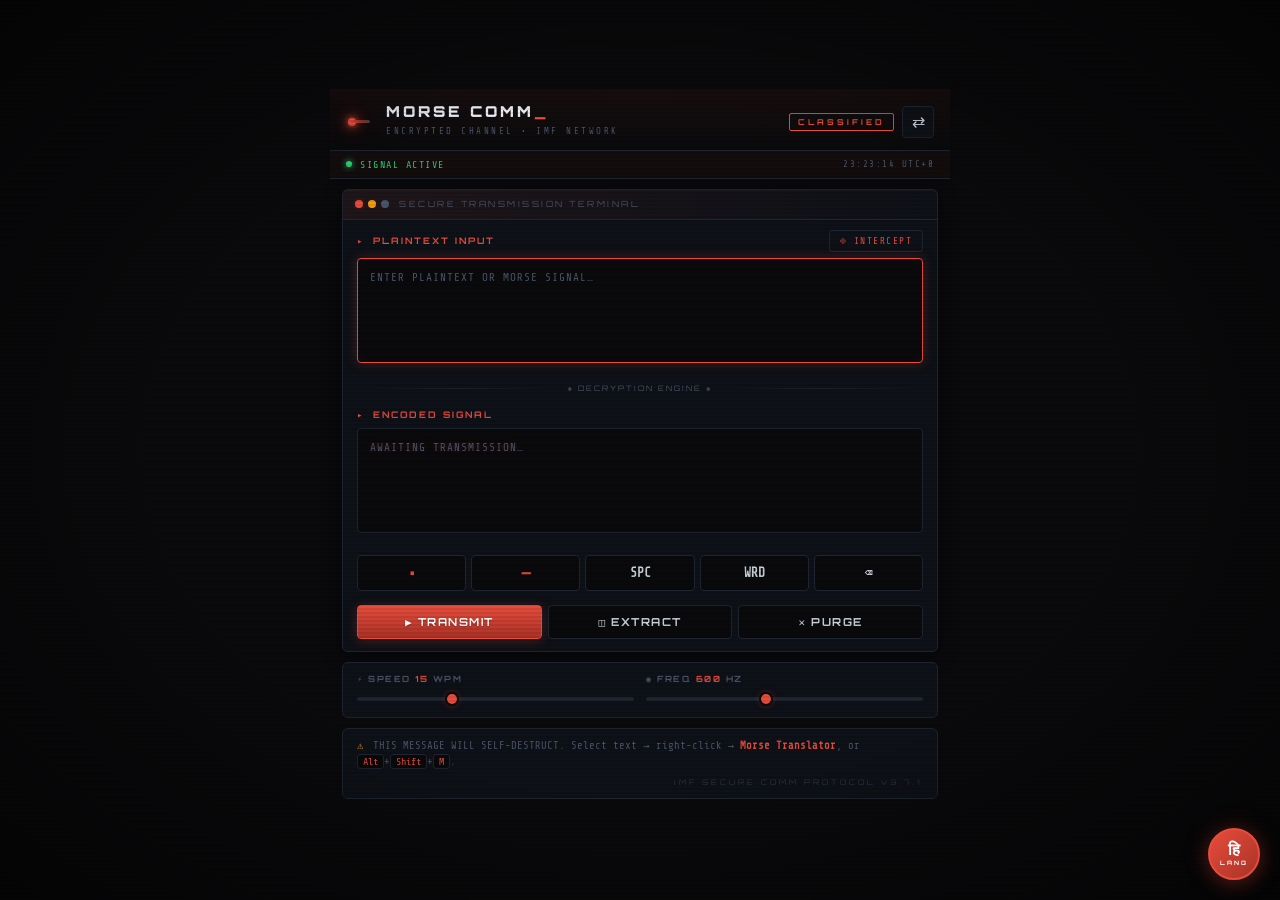
==== morse-extension/popup.html @ 50d20765 "first commit" ====
<!DOCTYPE html>
<html lang="en">
<head>
  <meta charset="UTF-8">
  <meta name="viewport" content="width=device-width, initial-scale=1">
  <title>Morse Translator — CLASSIFIED</title>
  <link rel="preconnect" href="https://fonts.googleapis.com">
  <link rel="preconnect" href="https://fonts.gstatic.com" crossorigin>
  <link href="https://fonts.googleapis.com/css2?family=Share+Tech+Mono&family=Orbitron:wght@400;700;900&display=swap" rel="stylesheet">
  <link rel="stylesheet" href="popup.css">
</head>
<body>
  <!-- Scanline overlay -->
  <div class="scanlines" aria-hidden="true"></div>
  <!-- Vignette overlay -->
  <div class="vignette" aria-hidden="true"></div>

  <header>
    <div class="brand">
      <div class="fuse-icon" aria-hidden="true">
        <span class="fuse-spark"></span>
        <span class="fuse-line"></span>
      </div>
      <div class="brand-text">
        <h1>MORSE COMM<span class="blink">_</span></h1>
        <span class="subtitle">ENCRYPTED CHANNEL • IMF NETWORK</span>
      </div>
    </div>
    <div class="header-right">
      <span class="classified-badge">CLASSIFIED</span>
      <button id="swap" class="icon-btn" title="Swap direction" aria-label="Swap direction">⇄</button>
    </div>
  </header>

  <div class="status-bar">
    <span class="pulse-dot"></span>
    <span class="status-text">SIGNAL ACTIVE</span>
    <span class="coords" id="timestamp"></span>
  </div>

  <section class="terminal">
    <div class="terminal-header">
      <span class="terminal-dots">
        <i></i><i></i><i></i>
      </span>
      <span class="terminal-title">SECURE TRANSMISSION TERMINAL</span>
    </div>

    <div class="field-group">
      <div class="label-row">
        <label for="input" id="input-label"><span class="label-icon">▸</span> INPUT STREAM</label>
        <button id="grab" class="link-btn" title="Intercept text from the current page">⎆ INTERCEPT</button>
      </div>
      <textarea id="input" rows="4" placeholder="ENTER PLAINTEXT OR MORSE SIGNAL…" spellcheck="false" autofocus></textarea>
    </div>

    <div class="divider">
      <span class="divider-line"></span>
      <span class="divider-label">◈ DECRYPTION ENGINE ◈</span>
      <span class="divider-line"></span>
    </div>

    <div class="field-group">
      <div class="label-row">
        <label for="output" id="output-label"><span class="label-icon">▸</span> TRANSLATION</label>
        <span id="status" class="status" aria-live="polite"></span>
      </div>
      <textarea id="output" rows="4" readonly placeholder="AWAITING TRANSMISSION…"></textarea>
    </div>

    <div class="keys" id="keys">
      <button data-k="." title="Dot" class="key-dot">•</button>
      <button data-k="-" title="Dash" class="key-dash">—</button>
      <button data-k=" " title="Letter space">SPC</button>
      <button data-k=" / " title="Word space">WRD</button>
      <button data-k="back" title="Backspace">⌫</button>
    </div>

    <div class="actions">
      <button id="play" class="primary">▶ TRANSMIT</button>
      <button id="copy">◫ EXTRACT</button>
      <button id="clear">✕ PURGE</button>
    </div>
  </section>

  <section class="settings">
    <div class="slider">
      <label for="wpm">⚡ SPEED <output id="wpm-val">15</output> WPM</label>
      <input type="range" id="wpm" min="5" max="35" value="15">
    </div>
    <div class="slider">
      <label for="freq">◉ FREQ <output id="freq-val">600</output> Hz</label>
      <input type="range" id="freq" min="300" max="1000" step="10" value="600">
    </div>
  </section>

  <footer>
    <div class="footer-warning">
      <span class="warning-icon">⚠</span>
      THIS MESSAGE WILL SELF-DESTRUCT. Select text → right-click → <b>Morse Translator</b>, or <kbd>Alt</kbd>+<kbd>Shift</kbd>+<kbd>M</kbd>.
    </div>
    <div class="footer-imf">IMF SECURE COMM PROTOCOL v3.7.1</div>
  </footer>

  <!-- ── HINDI TRANSLATOR SIDE PANEL ── -->
  <button id="hindi-toggle" class="hindi-toggle" title="English ↔ Hindi Translator" aria-label="Toggle Hindi Translator">
    <span class="hindi-toggle-icon">हि</span>
    <span class="hindi-toggle-label">LANG</span>
  </button>

  <aside id="hindi-panel" class="hindi-panel" aria-label="Hindi Translator" hidden>
    <div class="hindi-panel-header">
      <span class="hindi-panel-dots"><i></i><i></i><i></i></span>
      <span class="hindi-panel-title">LANGUAGE DECODER</span>
      <button id="hindi-close" class="hindi-close" aria-label="Close panel">✕</button>
    </div>
    <div class="hindi-panel-badge">ENGLISH ⇌ HINDI</div>

    <div class="hindi-body">
      <div class="hindi-field">
        <label for="hindi-input" id="hindi-input-label"><span class="label-icon">▸</span> ENGLISH INPUT</label>
        <textarea id="hindi-input" rows="3" placeholder="TYPE ENGLISH TEXT…" spellcheck="false"></textarea>
      </div>

      <div class="hindi-swap-row">
        <span class="hindi-divider-line"></span>
        <button id="hindi-swap" class="hindi-swap-btn" title="Swap languages">⇄</button>
        <span class="hindi-divider-line"></span>
      </div>

      <div class="hindi-field">
        <label for="hindi-output" id="hindi-output-label"><span class="label-icon">▸</span> HINDI OUTPUT</label>
        <textarea id="hindi-output" rows="3" readonly placeholder="अनुवाद यहां दिखेगा…"></textarea>
      </div>

      <div class="hindi-actions">
        <button id="hindi-translate" class="hindi-btn primary">⚡ TRANSLATE</button>
        <button id="hindi-copy" class="hindi-btn">◫ EXTRACT</button>
        <button id="hindi-clear" class="hindi-btn">✕ PURGE</button>
      </div>

      <div class="hindi-status" id="hindi-status"></div>
    </div>
  </aside>

  <script src="morse.js"></script>
  <script src="player.js"></script>
  <script src="popup.js"></script>
</body>
</html>
---- morse-extension/popup.css ----
/* ═══════════════════════════════════════════════════
   MORSE COMM — MISSION IMPOSSIBLE THEME
   Covert ops terminal • Classified comms interface
   ═══════════════════════════════════════════════════ */

@import url('https://fonts.googleapis.com/css2?family=Share+Tech+Mono&family=Orbitron:wght@400;700;900&display=swap');

:root {
  --bg: #0a0a0c;
  --panel: #0e1117;
  --panel-hover: #141921;
  --border: #1e2530;
  --border-glow: #c0392b;
  --text: #c8d0d8;
  --text-bright: #e8edf3;
  --muted: #4a5568;
  --accent: #e74c3c;
  --accent-dark: #a93226;
  --accent-glow: rgba(231, 76, 60, 0.25);
  --accent-text: #fff;
  --success: #2ecc71;
  --warning: #f39c12;
  --danger: #e74c3c;
  --gold: #d4a20a;
  --morse-color: #e74c3c;
}

* {
  box-sizing: border-box;
  margin: 0;
  padding: 0;
}

html {
  background: var(--bg);
  color: var(--text);
  font: 12.5px/1.5 'Share Tech Mono', ui-monospace, 'Cascadia Code', 'Fira Code', Consolas, monospace;
  overflow-x: hidden;
  min-height: 100vh;
  display: flex;
  justify-content: center;
  align-items: center;
}

body {
  width: 100%;
  max-width: 620px;
  margin: 24px auto;
  padding: 0;
  position: relative;
}

/* ── SCANLINE OVERLAY ── */
.scanlines {
  position: fixed;
  top: 0;
  left: 0;
  right: 0;
  bottom: 0;
  pointer-events: none;
  z-index: 100;
  background: repeating-linear-gradient(0deg,
      transparent,
      transparent 2px,
      rgba(0, 0, 0, 0.08) 2px,
      rgba(0, 0, 0, 0.08) 4px);
  animation: scanline-drift 8s linear infinite;
}

@keyframes scanline-drift {
  0% {
    background-position: 0 0;
  }

  100% {
    background-position: 0 200px;
  }
}

/* ── VIGNETTE ── */
.vignette {
  position: fixed;
  top: 0;
  left: 0;
  right: 0;
  bottom: 0;
  pointer-events: none;
  z-index: 99;
  background: radial-gradient(ellipse at center, transparent 55%, rgba(0, 0, 0, 0.5) 100%);
}

/* ── HEADER ── */
header {
  display: flex;
  align-items: center;
  justify-content: space-between;
  padding: 14px 16px 10px;
  border-bottom: 1px solid var(--border);
  background: linear-gradient(180deg, rgba(231, 76, 60, 0.06) 0%, transparent 100%);
}

.brand {
  display: flex;
  align-items: center;
  gap: 12px;
}

/* Fuse icon — the iconic burning fuse */
.fuse-icon {
  position: relative;
  width: 28px;
  height: 28px;
  display: flex;
  align-items: center;
  justify-content: center;
}

.fuse-line {
  display: block;
  width: 20px;
  height: 3px;
  background: linear-gradient(90deg, var(--accent), var(--accent-dark), #444);
  border-radius: 2px;
  position: relative;
}

.fuse-spark {
  position: absolute;
  left: 2px;
  top: 50%;
  transform: translateY(-50%);
  width: 8px;
  height: 8px;
  border-radius: 50%;
  background: var(--accent);
  box-shadow:
    0 0 6px var(--accent),
    0 0 14px var(--accent),
    0 0 28px rgba(231, 76, 60, 0.4);
  animation: spark-pulse 0.8s ease-in-out infinite alternate;
}

@keyframes spark-pulse {
  0% {
    opacity: 1;
    transform: translateY(-50%) scale(1);
  }

  100% {
    opacity: 0.6;
    transform: translateY(-50%) scale(0.7);
  }
}

.brand-text h1 {
  font-family: 'Orbitron', 'Share Tech Mono', monospace;
  font-size: 15px;
  font-weight: 900;
  letter-spacing: 3px;
  color: var(--text-bright);
  line-height: 1.2;
}

.blink {
  animation: blink-cursor 1s step-end infinite;
  color: var(--accent);
}

@keyframes blink-cursor {

  0%,
  100% {
    opacity: 1;
  }

  50% {
    opacity: 0;
  }
}

.subtitle {
  font-size: 9px;
  letter-spacing: 2.5px;
  color: var(--muted);
  text-transform: uppercase;
}

.header-right {
  display: flex;
  align-items: center;
  gap: 8px;
}

.classified-badge {
  font-family: 'Orbitron', monospace;
  font-size: 8px;
  font-weight: 700;
  letter-spacing: 3px;
  color: var(--accent);
  border: 1.5px solid var(--accent);
  padding: 2px 8px;
  border-radius: 2px;
  text-transform: uppercase;
  animation: badge-pulse 3s ease-in-out infinite;
  position: relative;
}

.classified-badge::before {
  content: '';
  position: absolute;
  top: -1px;
  left: -1px;
  right: -1px;
  bottom: -1px;
  border: 1px solid var(--accent);
  border-radius: 2px;
  opacity: 0;
  animation: badge-ring 3s ease-in-out infinite;
}

@keyframes badge-pulse {

  0%,
  100% {
    opacity: 1;
  }

  50% {
    opacity: 0.6;
  }
}

@keyframes badge-ring {

  0%,
  100% {
    opacity: 0;
    transform: scale(1);
  }

  50% {
    opacity: 0.3;
    transform: scale(1.15);
  }
}

.icon-btn {
  background: var(--panel);
  border: 1px solid var(--border);
  color: var(--text);
  width: 32px;
  height: 32px;
  border-radius: 4px;
  font-size: 16px;
  cursor: pointer;
  transition: all 0.2s;
}

.icon-btn:hover {
  border-color: var(--accent);
  box-shadow: 0 0 8px var(--accent-glow);
  color: var(--accent);
}

/* ── STATUS BAR ── */
.status-bar {
  display: flex;
  align-items: center;
  gap: 8px;
  padding: 6px 16px;
  background: rgba(231, 76, 60, 0.04);
  border-bottom: 1px solid var(--border);
  font-size: 10px;
  letter-spacing: 1.5px;
  color: var(--muted);
}

.pulse-dot {
  width: 6px;
  height: 6px;
  border-radius: 50%;
  background: var(--success);
  box-shadow: 0 0 6px var(--success);
  animation: pulse-live 2s ease-in-out infinite;
}

@keyframes pulse-live {

  0%,
  100% {
    opacity: 1;
    box-shadow: 0 0 4px var(--success);
  }

  50% {
    opacity: 0.4;
    box-shadow: 0 0 8px var(--success);
  }
}

.status-text {
  color: var(--success);
  flex: 1;
}

.coords {
  color: var(--muted);
  font-size: 9px;
}

/* ── TERMINAL ── */
.terminal {
  margin: 10px 12px;
  border: 1px solid var(--border);
  border-radius: 6px;
  background: var(--panel);
  overflow: hidden;
  box-shadow: 0 4px 20px rgba(0, 0, 0, 0.4), inset 0 1px 0 rgba(255, 255, 255, 0.02);
}

.terminal-header {
  display: flex;
  align-items: center;
  gap: 10px;
  padding: 8px 12px;
  background: linear-gradient(90deg, rgba(231, 76, 60, 0.08), transparent);
  border-bottom: 1px solid var(--border);
}

.terminal-dots {
  display: flex;
  gap: 5px;
}

.terminal-dots i {
  width: 8px;
  height: 8px;
  border-radius: 50%;
  display: block;
}

.terminal-dots i:nth-child(1) {
  background: var(--accent);
  box-shadow: 0 0 4px var(--accent-glow);
}

.terminal-dots i:nth-child(2) {
  background: var(--warning);
}

.terminal-dots i:nth-child(3) {
  background: var(--muted);
}

.terminal-title {
  font-family: 'Orbitron', monospace;
  font-size: 8.5px;
  letter-spacing: 2.5px;
  color: var(--muted);
}

/* ── FIELDS ── */
.field-group {
  padding: 10px 14px;
}

.label-row {
  display: flex;
  align-items: center;
  justify-content: space-between;
  margin-bottom: 6px;
}

label {
  font-family: 'Orbitron', monospace;
  font-size: 9px;
  font-weight: 700;
  letter-spacing: 2px;
  color: var(--accent);
  text-transform: uppercase;
}

.label-icon {
  color: var(--accent);
  margin-right: 4px;
  animation: label-blink 2s step-end infinite;
}

@keyframes label-blink {

  0%,
  80% {
    opacity: 1;
  }

  40%,
  60% {
    opacity: 0;
  }
}

.link-btn {
  background: none;
  border: 1px solid var(--border);
  color: var(--accent);
  font: inherit;
  font-size: 9.5px;
  letter-spacing: 1.5px;
  cursor: pointer;
  padding: 3px 10px;
  border-radius: 3px;
  transition: all 0.2s;
}

.link-btn:hover {
  background: var(--accent);
  color: var(--accent-text);
  border-color: var(--accent);
  box-shadow: 0 0 12px var(--accent-glow);
}

textarea {
  width: 100%;
  resize: none;
  background: var(--bg);
  color: var(--text-bright);
  border: 1px solid var(--border);
  border-radius: 4px;
  padding: 10px 12px;
  font: 13px/1.6 'Share Tech Mono', ui-monospace, Consolas, monospace;
  outline: none;
  transition: all 0.25s;
}

textarea::placeholder {
  color: var(--muted);
  font-size: 11px;
  letter-spacing: 1px;
}

textarea:focus {
  border-color: var(--accent);
  box-shadow: 0 0 12px var(--accent-glow), inset 0 0 20px rgba(231, 76, 60, 0.03);
}

#output {
  color: var(--morse-color);
  letter-spacing: 2px;
  text-shadow: 0 0 6px rgba(231, 76, 60, 0.3);
}

#output.is-text {
  color: var(--text-bright);
  letter-spacing: 0;
  text-shadow: none;
}

/* ── DIVIDER ── */
.divider {
  display: flex;
  align-items: center;
  gap: 10px;
  padding: 4px 14px;
}

.divider-line {
  flex: 1;
  height: 1px;
  background: linear-gradient(90deg, transparent, var(--border), transparent);
}

.divider-label {
  font-family: 'Orbitron', monospace;
  font-size: 7.5px;
  letter-spacing: 2px;
  color: var(--muted);
  white-space: nowrap;
}

/* ── STATUS ── */
.status {
  font-size: 10px;
  letter-spacing: 1px;
  color: var(--muted);
}

.status.warn {
  color: var(--danger);
  text-shadow: 0 0 8px rgba(231, 76, 60, 0.4);
}

/* ── KEYPAD ── */
.keys {
  display: flex;
  gap: 5px;
  padding: 6px 14px;
}

.keys[hidden] {
  display: none;
}

.keys button {
  flex: 1;
  background: var(--bg);
  border: 1px solid var(--border);
  color: var(--text);
  border-radius: 4px;
  padding: 7px 0;
  font: 700 13px 'Share Tech Mono', monospace;
  cursor: pointer;
  transition: all 0.15s;
  position: relative;
  overflow: hidden;
}

.keys button::after {
  content: '';
  position: absolute;
  top: 0;
  left: -100%;
  width: 100%;
  height: 100%;
  background: linear-gradient(90deg, transparent, rgba(231, 76, 60, 0.1), transparent);
  transition: left 0.4s;
}

.keys button:hover::after {
  left: 100%;
}

.keys button:hover {
  border-color: var(--accent);
  color: var(--accent);
  box-shadow: 0 0 8px var(--accent-glow);
}

.keys .key-dot,
.keys .key-dash {
  color: var(--accent);
  font-size: 18px;
}

/* ── ACTIONS ── */
.actions {
  display: flex;
  gap: 6px;
  padding: 8px 14px 12px;
}

.actions button {
  flex: 1;
  background: var(--bg);
  border: 1px solid var(--border);
  color: var(--text);
  border-radius: 4px;
  padding: 9px 0;
  font: 700 11px 'Orbitron', 'Share Tech Mono', monospace;
  letter-spacing: 1.5px;
  cursor: pointer;
  transition: all 0.2s;
  text-transform: uppercase;
}

.actions button:hover {
  border-color: var(--accent);
  box-shadow: 0 0 10px var(--accent-glow);
  color: var(--accent);
}

.actions .primary {
  background: linear-gradient(180deg, var(--accent) 0%, var(--accent-dark) 100%);
  border-color: var(--accent);
  color: var(--accent-text);
  box-shadow: 0 2px 12px var(--accent-glow);
  text-shadow: 0 1px 2px rgba(0, 0, 0, 0.3);
}

.actions .primary:hover {
  filter: brightness(1.15);
  box-shadow: 0 4px 20px var(--accent-glow);
}

.actions .primary.playing {
  background: linear-gradient(180deg, #c0392b 0%, #8e2420 100%);
  border-color: #c0392b;
  color: #fff;
  animation: danger-pulse 1s ease-in-out infinite;
}

@keyframes danger-pulse {

  0%,
  100% {
    box-shadow: 0 2px 12px var(--accent-glow);
  }

  50% {
    box-shadow: 0 4px 24px rgba(231, 76, 60, 0.5);
  }
}

/* ── SETTINGS ── */
.settings {
  display: grid;
  grid-template-columns: 1fr 1fr;
  gap: 12px;
  margin: 0 12px;
  padding: 10px 14px;
  border: 1px solid var(--border);
  border-radius: 6px;
  background: var(--panel);
}

.slider label {
  display: block;
  margin-bottom: 3px;
  font-size: 8.5px;
  color: var(--muted);
  letter-spacing: 1.5px;
}

.slider output {
  color: var(--accent);
  font-weight: 700;
}

input[type="range"] {
  width: 100%;
  -webkit-appearance: none;
  appearance: none;
  height: 4px;
  background: var(--border);
  border-radius: 2px;
  outline: none;
}

input[type="range"]::-webkit-slider-thumb {
  -webkit-appearance: none;
  appearance: none;
  width: 14px;
  height: 14px;
  border-radius: 50%;
  background: var(--accent);
  cursor: pointer;
  box-shadow: 0 0 6px var(--accent-glow);
  border: 2px solid var(--bg);
}

input[type="range"]::-moz-range-thumb {
  width: 14px;
  height: 14px;
  border-radius: 50%;
  background: var(--accent);
  cursor: pointer;
  box-shadow: 0 0 6px var(--accent-glow);
  border: 2px solid var(--bg);
}

/* ── FOOTER ── */
footer {
  margin: 10px 12px 12px;
  padding: 10px 14px;
  border: 1px solid var(--border);
  border-radius: 6px;
  background: var(--panel);
}

.footer-warning {
  color: var(--muted);
  font-size: 10.5px;
  line-height: 1.5;
}

.footer-warning b {
  color: var(--accent);
}

.warning-icon {
  color: var(--warning);
  margin-right: 4px;
}

kbd {
  background: var(--bg);
  border: 1px solid var(--border);
  border-radius: 3px;
  padding: 1px 5px;
  font: 10px 'Share Tech Mono', monospace;
  color: var(--accent);
}

.footer-imf {
  margin-top: 6px;
  font-family: 'Orbitron', monospace;
  font-size: 7.5px;
  letter-spacing: 3px;
  color: var(--muted);
  opacity: 0.5;
  text-align: right;
}

/* ── GLITCH TEXT EFFECT (on h1 hover) ── */
h1 {
  position: relative;
  cursor: default;
}

h1:hover {
  animation: glitch-text 0.3s linear;
}

@keyframes glitch-text {
  0% {
    transform: translate(0);
  }

  20% {
    transform: translate(-2px, 1px);
  }

  40% {
    transform: translate(2px, -1px);
  }

  60% {
    transform: translate(-1px, -1px);
  }

  80% {
    transform: translate(1px, 1px);
  }

  100% {
    transform: translate(0);
  }
}

/* ── GLOBAL SCROLLBAR ── */
::-webkit-scrollbar {
  width: 5px;
}

::-webkit-scrollbar-track {
  background: var(--bg);
}

::-webkit-scrollbar-thumb {
  background: var(--border);
  border-radius: 3px;
}

::-webkit-scrollbar-thumb:hover {
  background: var(--accent);
}

/* ═══════════════════════════════════════════════════
   HINDI TRANSLATOR — SIDE PANEL
   ═══════════════════════════════════════════════════ */

/* ── TOGGLE BUTTON (bottom-right) ── */
.hindi-toggle {
  position: fixed;
  bottom: 20px;
  right: 20px;
  z-index: 200;
  display: flex;
  flex-direction: column;
  align-items: center;
  gap: 2px;
  background: linear-gradient(135deg, var(--accent) 0%, var(--accent-dark) 100%);
  border: 2px solid var(--accent);
  color: #fff;
  width: 52px;
  height: 52px;
  border-radius: 50%;
  cursor: pointer;
  justify-content: center;
  box-shadow: 0 4px 20px var(--accent-glow), 0 0 30px rgba(231, 76, 60, 0.15);
  transition: all 0.3s;
  animation: toggle-breathe 3s ease-in-out infinite;
}

.hindi-toggle:hover {
  transform: scale(1.1);
  box-shadow: 0 4px 30px rgba(231, 76, 60, 0.5), 0 0 40px rgba(231, 76, 60, 0.25);
}

.hindi-toggle.active {
  background: var(--panel);
  border-color: var(--border);
  animation: none;
  box-shadow: 0 2px 10px rgba(0, 0, 0, 0.3);
}

@keyframes toggle-breathe {

  0%,
  100% {
    box-shadow: 0 4px 20px var(--accent-glow), 0 0 30px rgba(231, 76, 60, 0.15);
  }

  50% {
    box-shadow: 0 4px 30px rgba(231, 76, 60, 0.4), 0 0 50px rgba(231, 76, 60, 0.2);
  }
}

.hindi-toggle-icon {
  font-size: 16px;
  font-weight: 900;
  line-height: 1;
}

.hindi-toggle-label {
  font-family: 'Orbitron', monospace;
  font-size: 6px;
  font-weight: 700;
  letter-spacing: 2px;
  line-height: 1;
}

/* ── SIDE PANEL ── */
.hindi-panel {
  position: fixed;
  bottom: 80px;
  right: 20px;
  z-index: 199;
  width: 340px;
  background: var(--panel);
  border: 1px solid var(--border);
  border-radius: 8px;
  box-shadow: 0 8px 40px rgba(0, 0, 0, 0.6), 0 0 20px rgba(231, 76, 60, 0.08);
  overflow: hidden;
  animation: panel-slide-in 0.35s cubic-bezier(0.16, 1, 0.3, 1);
  transform-origin: bottom right;
}

.hindi-panel[hidden] {
  display: none;
}

@keyframes panel-slide-in {
  0% {
    opacity: 0;
    transform: scale(0.85) translateY(20px);
  }

  100% {
    opacity: 1;
    transform: scale(1) translateY(0);
  }
}

/* Panel header */
.hindi-panel-header {
  display: flex;
  align-items: center;
  gap: 8px;
  padding: 8px 12px;
  background: linear-gradient(90deg, rgba(231, 76, 60, 0.1), transparent);
  border-bottom: 1px solid var(--border);
}

.hindi-panel-dots {
  display: flex;
  gap: 4px;
}

.hindi-panel-dots i {
  width: 7px;
  height: 7px;
  border-radius: 50%;
  display: block;
}

.hindi-panel-dots i:nth-child(1) {
  background: var(--accent);
  box-shadow: 0 0 4px var(--accent-glow);
}

.hindi-panel-dots i:nth-child(2) {
  background: var(--warning);
}

.hindi-panel-dots i:nth-child(3) {
  background: var(--muted);
}

.hindi-panel-title {
  flex: 1;
  font-family: 'Orbitron', monospace;
  font-size: 8px;
  font-weight: 700;
  letter-spacing: 2.5px;
  color: var(--muted);
}

.hindi-close {
  background: none;
  border: 1px solid var(--border);
  color: var(--muted);
  width: 24px;
  height: 24px;
  border-radius: 4px;
  font-size: 12px;
  cursor: pointer;
  transition: all 0.2s;
  display: flex;
  align-items: center;
  justify-content: center;
}

.hindi-close:hover {
  border-color: var(--accent);
  color: var(--accent);
  box-shadow: 0 0 8px var(--accent-glow);
}

/* Badge */
.hindi-panel-badge {
  text-align: center;
  padding: 6px;
  font-family: 'Orbitron', monospace;
  font-size: 9px;
  font-weight: 700;
  letter-spacing: 4px;
  color: var(--accent);
  background: rgba(231, 76, 60, 0.04);
  border-bottom: 1px solid var(--border);
}

/* Body */
.hindi-body {
  padding: 10px 12px 12px;
}

.hindi-field {
  margin-bottom: 6px;
}

.hindi-field label {
  display: block;
  margin-bottom: 4px;
  font-size: 8px;
}

.hindi-field textarea {
  width: 100%;
  resize: none;
  background: var(--bg);
  color: var(--text-bright);
  border: 1px solid var(--border);
  border-radius: 4px;
  padding: 8px 10px;
  font: 13px/1.5 'Share Tech Mono', monospace;
  outline: none;
  transition: all 0.25s;
}

.hindi-field textarea:focus {
  border-color: var(--accent);
  box-shadow: 0 0 10px var(--accent-glow);
}

.hindi-field textarea::placeholder {
  color: var(--muted);
  font-size: 11px;
}

#hindi-output {
  color: var(--warning);
  font-size: 14px;
}

/* Swap row */
.hindi-swap-row {
  display: flex;
  align-items: center;
  gap: 8px;
  margin: 4px 0;
}

.hindi-divider-line {
  flex: 1;
  height: 1px;
  background: linear-gradient(90deg, transparent, var(--border), transparent);
}

.hindi-swap-btn {
  background: var(--bg);
  border: 1px solid var(--border);
  color: var(--accent);
  width: 32px;
  height: 24px;
  border-radius: 4px;
  font-size: 14px;
  cursor: pointer;
  transition: all 0.2s;
}

.hindi-swap-btn:hover {
  border-color: var(--accent);
  box-shadow: 0 0 10px var(--accent-glow);
  background: var(--accent);
  color: #fff;
}

/* Actions */
.hindi-actions {
  display: flex;
  gap: 5px;
  margin-top: 8px;
}

.hindi-btn {
  flex: 1;
  background: var(--bg);
  border: 1px solid var(--border);
  color: var(--text);
  border-radius: 4px;
  padding: 7px 0;
  font: 700 9px 'Orbitron', monospace;
  letter-spacing: 1px;
  cursor: pointer;
  transition: all 0.2s;
  text-transform: uppercase;
}

.hindi-btn:hover {
  border-color: var(--accent);
  color: var(--accent);
  box-shadow: 0 0 8px var(--accent-glow);
}

.hindi-btn.primary {
  background: linear-gradient(180deg, var(--accent) 0%, var(--accent-dark) 100%);
  border-color: var(--accent);
  color: #fff;
  box-shadow: 0 2px 10px var(--accent-glow);
}

.hindi-btn.primary:hover {
  filter: brightness(1.15);
}

/* Status */
.hindi-status {
  margin-top: 6px;
  font-size: 9px;
  letter-spacing: 1px;
  color: var(--muted);
  text-align: center;
  min-height: 14px;
}

.hindi-status.error {
  color: var(--danger);
}

.hindi-status.ok {
  color: var(--success);
}

/* Loading animation */
.hindi-btn.loading {
  pointer-events: none;
  opacity: 0.7;
  position: relative;
}

.hindi-btn.loading::after {
  content: '';
  position: absolute;
  top: 50%;
  left: 50%;
  width: 12px;
  height: 12px;
  margin: -6px 0 0 8px;
  border: 2px solid transparent;
  border-top-color: #fff;
  border-radius: 50%;
  animation: spin-loader 0.6s linear infinite;
}

@keyframes spin-loader {
  to {
    transform: rotate(360deg);
  }
}
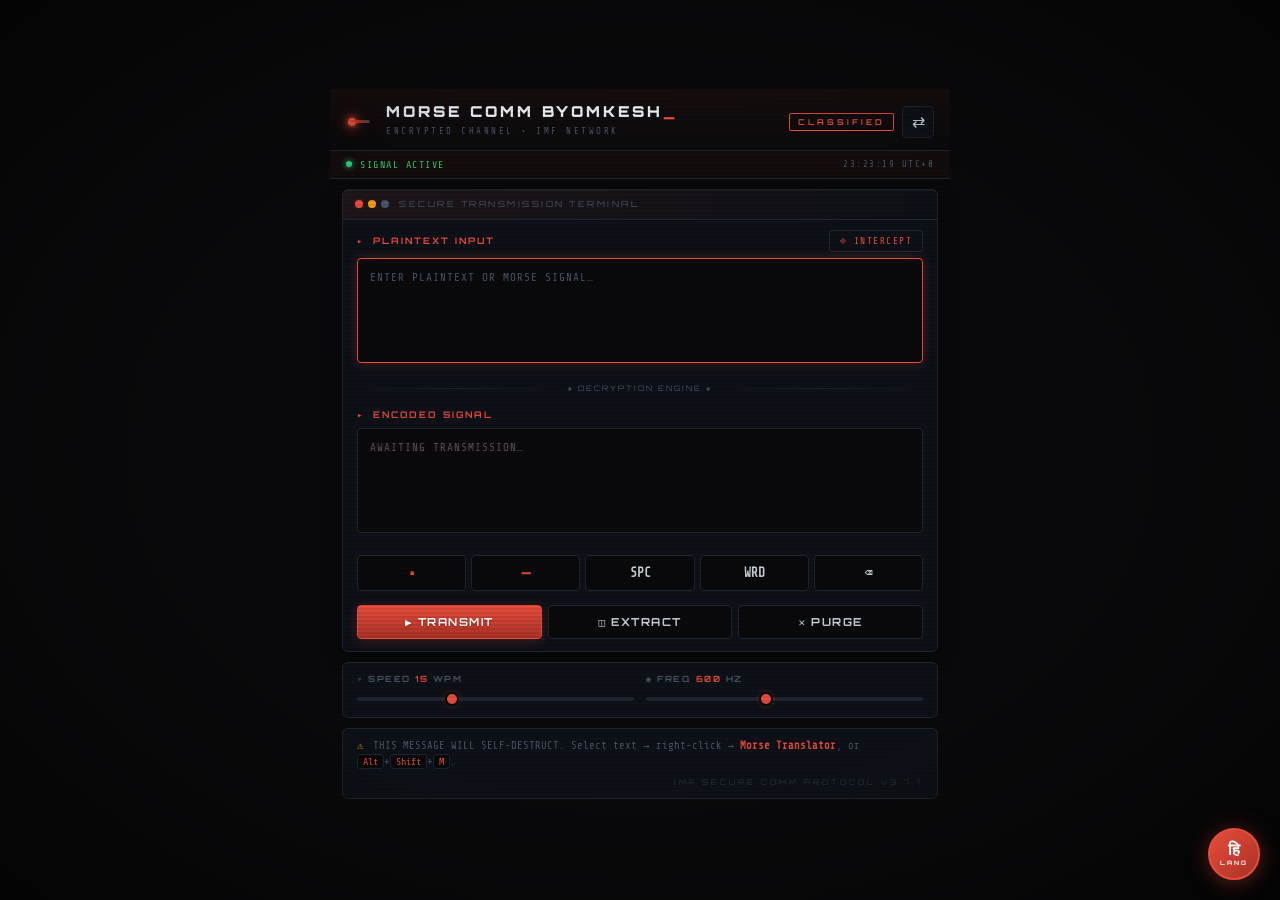
==== commit 86573786: "Updatedname" ====
--- a/morse-extension/popup.html
+++ b/morse-extension/popup.html
@@ -22,7 +22,7 @@
         <span class="fuse-line"></span>
       </div>
       <div class="brand-text">
-        <h1>MORSE COMM<span class="blink">_</span></h1>
+        <h1>MORSE COMM BYOMKESH<span class="blink">_</span></h1>
         <span class="subtitle">ENCRYPTED CHANNEL • IMF NETWORK</span>
       </div>
     </div>
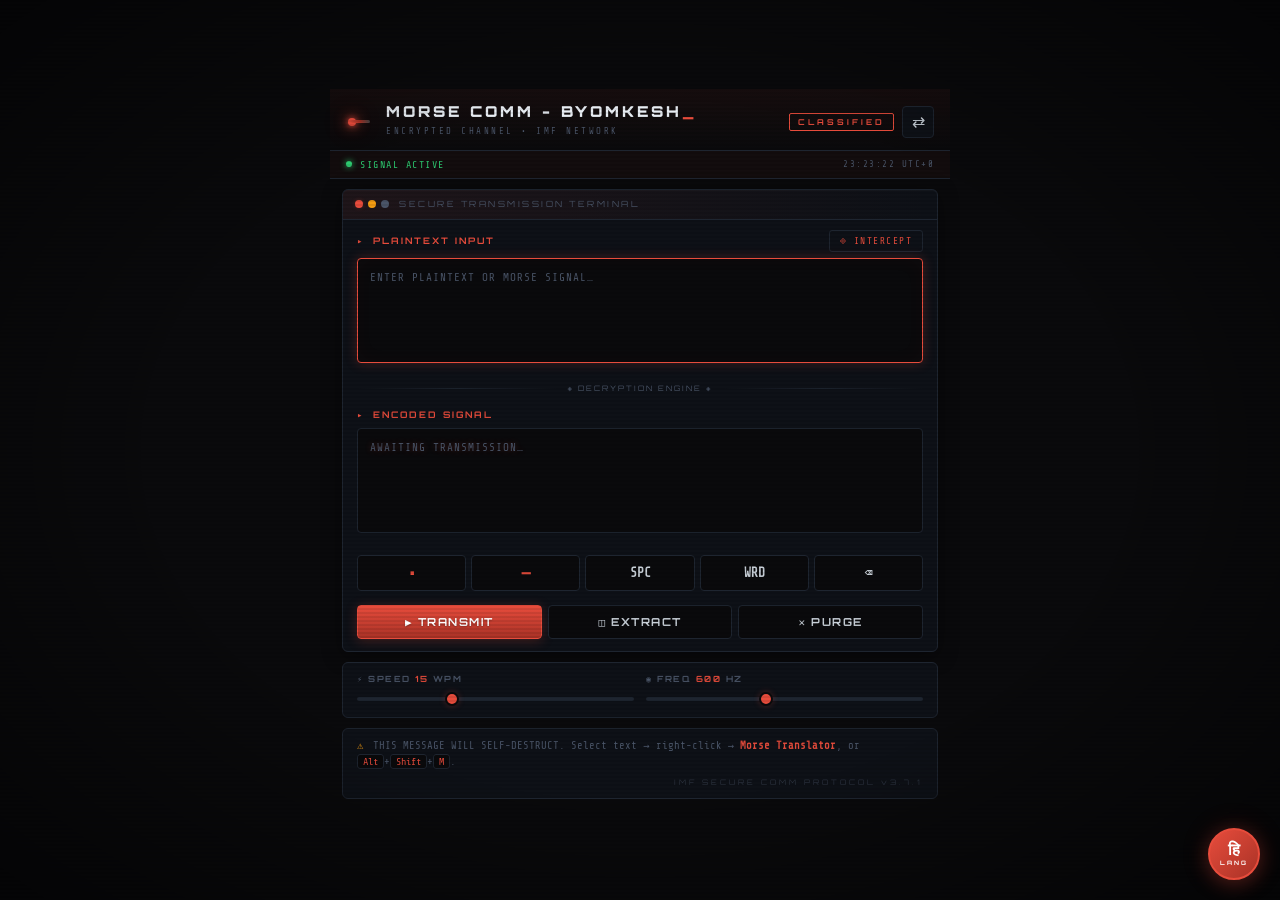
==== commit fbe5399c: "Updated" ====
--- a/morse-extension/popup.html
+++ b/morse-extension/popup.html
@@ -22,7 +22,7 @@
         <span class="fuse-line"></span>
       </div>
       <div class="brand-text">
-        <h1>MORSE COMM BYOMKESH<span class="blink">_</span></h1>
+        <h1>MORSE COMM - BYOMKESH<span class="blink">_</span></h1>
         <span class="subtitle">ENCRYPTED CHANNEL • IMF NETWORK</span>
       </div>
     </div>
